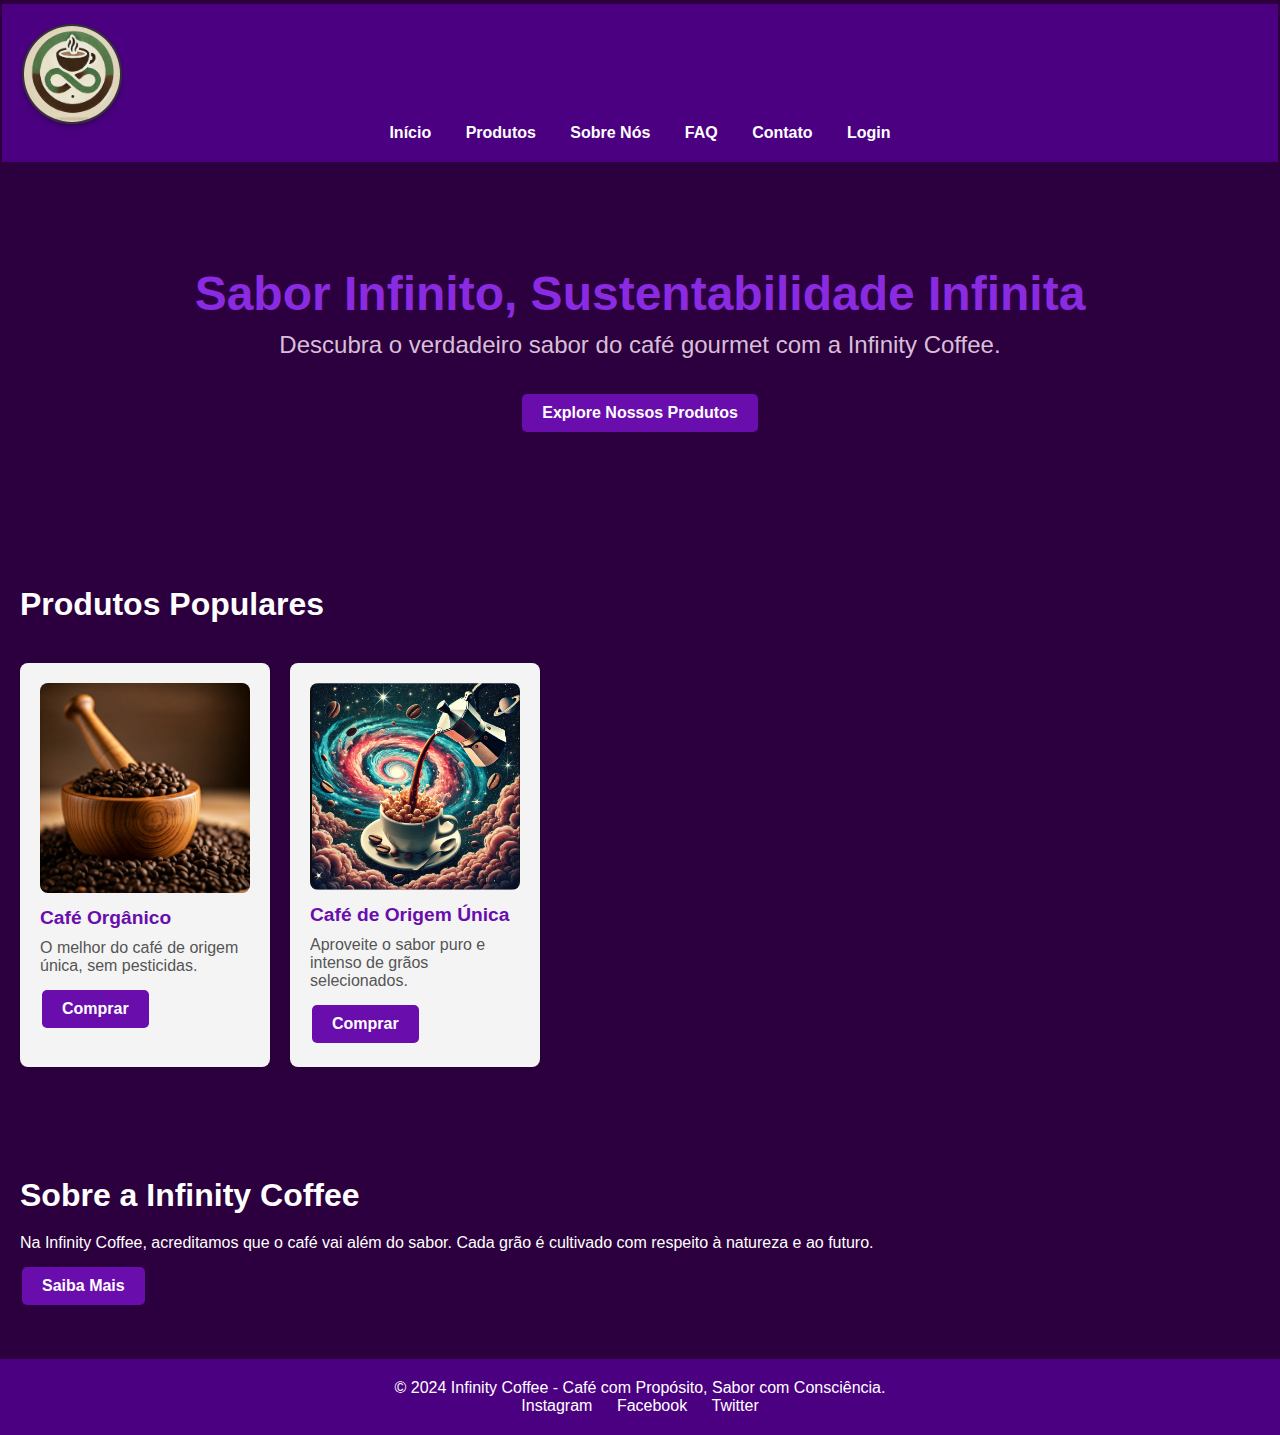
==== index.html @ 15611877 "Primeiro commit" ====
<!DOCTYPE html>
<html lang="pt-BR">
<head>
    <meta charset="UTF-8">
    <meta name="viewport" content="width=device-width, initial-scale=1.0">
    <meta name="description" content="Café gourmet Infinity Coffee - Sabor infinito, sustentabilidade infinita.">
    <meta name="keywords" content="café gourmet, café sustentável, café de origem única, grãos de café, Infinity Coffee">
    <title>Infinity Coffee - Café Gourmet e Sustentável</title>
    <link rel="stylesheet" href="styles.css">
    <script defer src="script.js"></script>
</head>
<body>
    <header>
        <nav>
            <a href="#" class="logo">
                <img src="/images/Logo.png" alt="Logo">
            </a>
            <ul>
                <li><a href="#home">Início</a></li>
                <li><a href="produto-detalhe.html">Produtos</a></li>
                <li><a href="#sobre-nos">Sobre Nós</a></li>
                <li><a href="faq.html">FAQ</a></li>
                <li><a href="contato.html">Contato</a></li>

                <!-- Exibe o nome do usuário ou opção de login -->
                <li id="user-info">
                    <a href="#" onclick="openLogin()">Entrar</a>
                </li>
            </ul>
        </nav>
    </header>

    <!-- Hero Section -->
    <section id="hero" class="hero">
        <div class="hero-content">
            <h1>Sabor Infinito, Sustentabilidade Infinita</h1>
            <p>Descubra o verdadeiro sabor do café gourmet com a Infinity Coffee.</p>
            <a href="#produtos" class="cta-button">Explore Nossos Produtos</a>
        </div>
    </section>

    <!-- Produtos -->
    <section id="produtos" class="produtos">
        <h2>Produtos Populares</h2>
        <div class="produtos-lista">
            <!-- Produto 1 -->
            <div class="produto-item">
                <img src="/images/cafe_organico.jfif" alt="Café Gourmet Orgânico">
                <h3>Café Orgânico</h3>
                <p>O melhor do café de origem única, sem pesticidas.</p>
                <a href="produto-detalhe.html" class="cta-button">Comprar</a>
            </div>
            <!-- Produto 2 -->
            <div class="produto-item">
                <img src="/images/cafe_unico.png" alt="Café de Origem Única">
                <h3>Café de Origem Única</h3>
                <p>Aproveite o sabor puro e intenso de grãos selecionados.</p>
                <a href="produto-detalhe.html" class="cta-button">Comprar</a>
            </div>
        </div>
    </section>

    <!-- Sobre Nós -->
    <section id="sobre-nos" class="sobre-nos">
        <h2>Sobre a Infinity Coffee</h2>
        <p>Na Infinity Coffee, acreditamos que o café vai além do sabor. Cada grão é cultivado com respeito à natureza e ao futuro.</p>
        <a href="sobre-nos.html" class="cta-button">Saiba Mais</a>
    </section>

    <footer>
        <div class="footer-content">
            <p>&copy; 2024 Infinity Coffee - Café com Propósito, Sabor com Consciência.</p>
            <div class="social-media">
                <a href="#" target="_blank">Instagram</a>
                <a href="#" target="_blank">Facebook</a>
                <a href="#" target="_blank">Twitter</a>
            </div>
        </div>
    </footer>

    <!-- Modal de Login -->
    <div id="loginModal" class="modal">
        <div class="modal-content">
            <h2>Login</h2>
            <input type="text" id="loginEmail" placeholder="Email" />
            <input type="password" id="loginPassword" placeholder="Senha" />
            <button onclick="login()">Entrar</button>
            <p>Não tem uma conta? <a href="#" onclick="openSignup()">Cadastre-se</a></p>
        </div>
    </div>

    <!-- Modal de Cadastro -->
    <div id="signupModal" class="modal">
        <div class="modal-content">
            <h2>Cadastro</h2>
            <input type="text" id="signupName" placeholder="Nome" />
            <input type="email" id="signupEmail" placeholder="Email" />
            <input type="password" id="signupPassword" placeholder="Senha" />
            <input type="text" id="signupAddress" placeholder="Endereço" />
            <button onclick="signup()">Cadastrar</button>
            <p>Já tem uma conta? <a href="#" onclick="closeSignup()">Entrar</a></p>
        </div>
    </div>

</body>
</html>
---- styles.css ----
/* Reset básico de estilos */
* {
    margin: 0;
    padding: 0;
    box-sizing: border-box;
}

/* Corpo e tipografia */
body {
    font-family: 'Arial', sans-serif;
    color: #fff;  /* Texto branco para contraste */
    background-color: #2C003E; /* Fundo preto com um tom de roxo */
}

/* Header e Navegação */
header {
    background-color: #4B0082;  /* Roxo escuro */
    padding: 20px;
    flex-direction: column;
    margin: 4px 2px;
}

nav ul {
    list-style-type: none;
    text-align: center;
}

nav ul li {
    display: inline;
    margin: 0 15px;
    text-align: center;
}

nav ul li a {
    color: white;
    text-decoration: none;
    font-weight: bold;
}

/* Hero Section */
.hero {
    background-image: url('images/hero.jpg');
    background-size: cover;
    background-position: center;
    color: white;
    text-align: center;
    padding: 100px 20px;
}

.hero-content h1 {
    font-size: 3em;
    margin-bottom: 10px;
    color: #8A2BE2; /* Roxo vibrante */
}

.hero-content p {
    font-size: 1.5em;
    margin-bottom: 20px;
    color: #D8BFD8; /* Roxo mais suave */
}

.cta-button {
    background-color: #8A2BE2; /* Roxo vibrante */
    color: white;
    padding: 10px 30px;
    text-decoration: none;
    font-weight: bold;
    border-radius: 5px;
    transition: background-color 0.3s;
}

.cta-button:hover {
    background-color: #7A1EAB; /* Roxo escuro no hover */
}

/* Seção Produtos */
.produtos {
    padding: 50px 20px;
    background-color: #2C003E; /* Roxo escuro */
}

.produtos h2 {
    text-align: center;
    font-size: 2em;
    margin-bottom: 30px;
    color: white;
}

.produtos-lista {
    display: flex;
    justify-content: space-around;
    flex-wrap: wrap;
}

.produto-item {
    background-color: #2C003E; /* Fundo roxo mais escuro */
    padding: 20px;
    border-radius: 10px;
    box-shadow: 0 4px 8px rgba(0, 0, 0, 0.3);  /* Sombra sutil */
    text-align: center;
    width: 45%;
    margin: 10px 0;
    transition: transform 0.3s ease;
}

.produto-item img {
    width: 100%;
    height: auto;
    border-radius: 10px;
}

.produto-item:hover {
    transform: translateY(-5px);
}
.cta-button {
    background-color: #4CAF50; /* Verde */
    color: white;
    padding: 15px 32px;
    text-align: center;
    text-decoration: none;
    display: inline-block;
    font-size: 16px;
    margin: 4px 2px;
    cursor: pointer; 
      
}

/* Seção Sobre Nós */
.sobre-nos {
    background-color: #2C003E; /* Fundo roxo mais escuro */
    padding: 50px 20px;
    text-align: center;
}

.sobre-nos h2 {
    font-size: 2em;
    margin-bottom: 20px;
    color: white;
}

footer {
    background-color: #4B0082;  /* Roxo escuro */
    padding: 20px;
    color: white;
    text-align: center;
}

footer .social-media a {
    margin: 0 10px;
    color: white;
    text-decoration: none;
}

footer .social-media a:hover {
    text-decoration: underline;
}

nav .logo {
    display: flex;
    align-items: center; /* Centraliza verticalmente no nav */
    max-width: 100px; /* Limita o tamanho máximo do contêiner */
  }
  
  nav .logo img {
    width: 100%; /* Ocupa todo o espaço do contêiner */
    height: auto; /* Mantém a proporção */
    border-radius: 10px;
    border-radius: 50%;
    box-shadow: 0 4px 6px rgba(0, 0, 0, 0.2);
    border: 2px solid #333; 
  }
/* Adicionando CSS para alinhar os textos à direita */
.sobre-nos {
    text-align: left; /* Alinha todo o conteúdo da seção à direita */
}

.sobre-nos h1, .sobre-nos h2, .sobre-nos p, .sobre-nos ul {
    text-align: left; /* Garante que cada elemento seja alinhado à direita */
}

.sobre-nos ul {
    list-style-position: inside; /* Melhora a aparência das listas */
}

/* Outros ajustes de responsividade e design podem ser feitos conforme necessário */
/* Estilo para a seção de produtos e serviços */
.produtos {
    text-align: left; /* Alinha todo o conteúdo da seção à direita */
}

.produtos h2 {
    text-align: left; /* Alinha o título à direita */
}

.produtos-lista {
    display: flex;
    flex-wrap: wrap;
    justify-content: flex-start;
    gap: 20px;
}

.produto-item {
    background-color: #f4f4f4;
    padding: 20px;
    width: 250px;
    text-align: left;
    border-radius: 8px;
    box-shadow: 0 2px 10px rgba(0, 0, 0, 0.1);
}

.produto-item img {
    width: 100%;
    height: auto;
    border-radius: 8px;
}

.produto-item h3 {
    color: #6a0dad;
    margin: 10px 0;
    font-size: 1.2em;
}

.produto-item p {
    font-size: 1em;
    color: #555;
}

.produto-item .preco {
    font-size: 1.3em;
    color: #6a0dad; /* Cor para o preço */
    font-weight: bold;
    margin-top: 10px;
}

.cta-button {
    display: inline-block;
    margin-top: 15px;
    padding: 10px 20px;
    background-color: #6a0dad;
    color: #fff;
    text-decoration: none;
    border-radius: 5px;
}

.cta-button:hover {
    background-color: #530a8a;
}

/* Estilos para a seção FAQ */
.faq {
    padding: 50px 20px;
    text-align: left; /* Alinha o texto à direita */
/* Define a direção da escrita da direita para a esquerda */
}

.faq h2 {
    font-size: 2em;
    margin-bottom: 20px;
}

.faq-item {
    margin-bottom: 20px;
}

.faq-question {
    width: 100%;
    padding: 15px;
    background-color: #6a0dad;
    color: white;
    font-size: 1.2em;
    text-align: left;
    border: none;
    border-radius: 5px;
    cursor: pointer;
}

.faq-question:hover {
    background-color: #530a8a;
}

.faq-answer {
    padding: 15px;
    background-color: #f1f1f1;
    border: 1px solid #ccc;
    border-radius: 5px;
    display: none; /* Inicialmente escondido */
    margin-top: 10px;
    color: #6a0dad;
}
/* Estilos para os modais de Login e Cadastro */
.modal {
    display: none;
    position: fixed;
    z-index: 1;
    left: 0;
    top: 0;
    width: 100%;
    height: 100%;
    overflow: auto;
    background-color: rgb(0, 0, 0);
    background-color: rgba(0, 0, 0, 0.4);
}

.modal-content {
    background-color: #fefefe;
    margin: 15% auto;
    padding: 20px;
    border: 1px solid #888;
    width: 80%;
    max-width: 400px;
}

.modal input {
    width: 100%;
    padding: 10px;
    margin: 10px 0;
    border-radius: 5px;
}

.modal button {
    width: 100%;
    padding: 10px;
    background-color: #6a0dad;
    color: white;
    border: none;
    border-radius: 5px;
    cursor: pointer;
}

.modal button:hover {
    background-color: #530a8a;
}
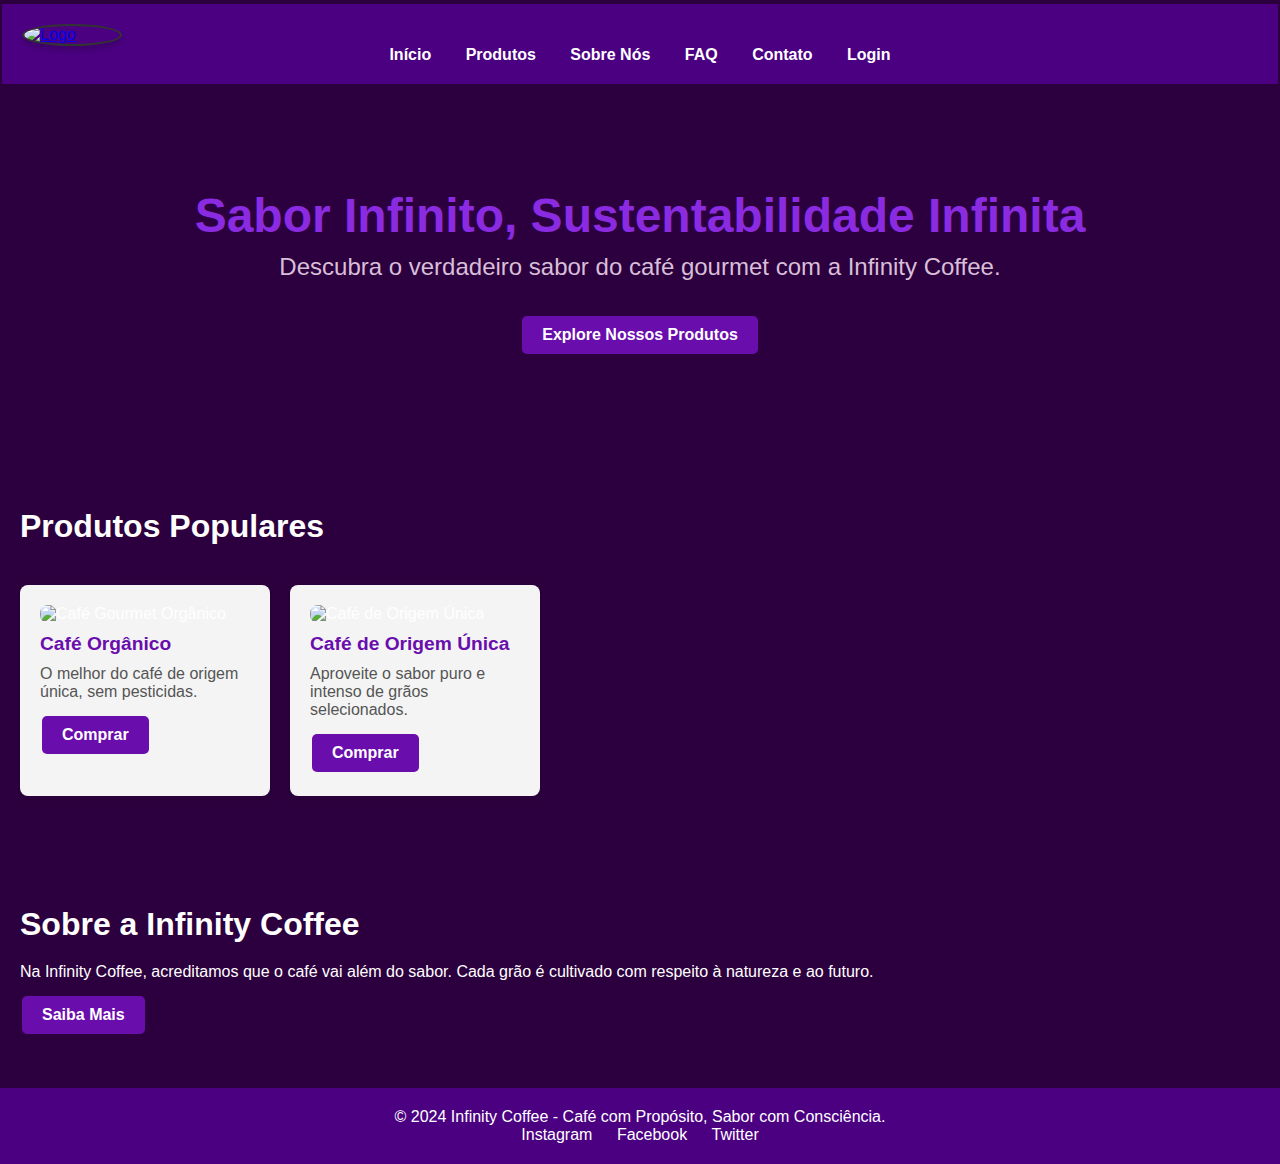
==== commit b1f65476: "Imagens" ====
--- a/index.html
+++ b/index.html
@@ -13,7 +13,7 @@
     <header>
         <nav>
             <a href="#" class="logo">
-                <img src="/images/Logo.png" alt="Logo">
+                <img src="....../images/Logo.png" alt="Logo">
             </a>
             <ul>
                 <li><a href="#home">Início</a></li>
@@ -45,14 +45,14 @@
         <div class="produtos-lista">
             <!-- Produto 1 -->
             <div class="produto-item">
-                <img src="/images/cafe_organico.jfif" alt="Café Gourmet Orgânico">
+                <img src="....../images/cafe_organico.jfif" alt="Café Gourmet Orgânico">
                 <h3>Café Orgânico</h3>
                 <p>O melhor do café de origem única, sem pesticidas.</p>
                 <a href="produto-detalhe.html" class="cta-button">Comprar</a>
             </div>
             <!-- Produto 2 -->
             <div class="produto-item">
-                <img src="/images/cafe_unico.png" alt="Café de Origem Única">
+                <img src="....../images/cafe_unico.png" alt="Café de Origem Única">
                 <h3>Café de Origem Única</h3>
                 <p>Aproveite o sabor puro e intenso de grãos selecionados.</p>
                 <a href="produto-detalhe.html" class="cta-button">Comprar</a>
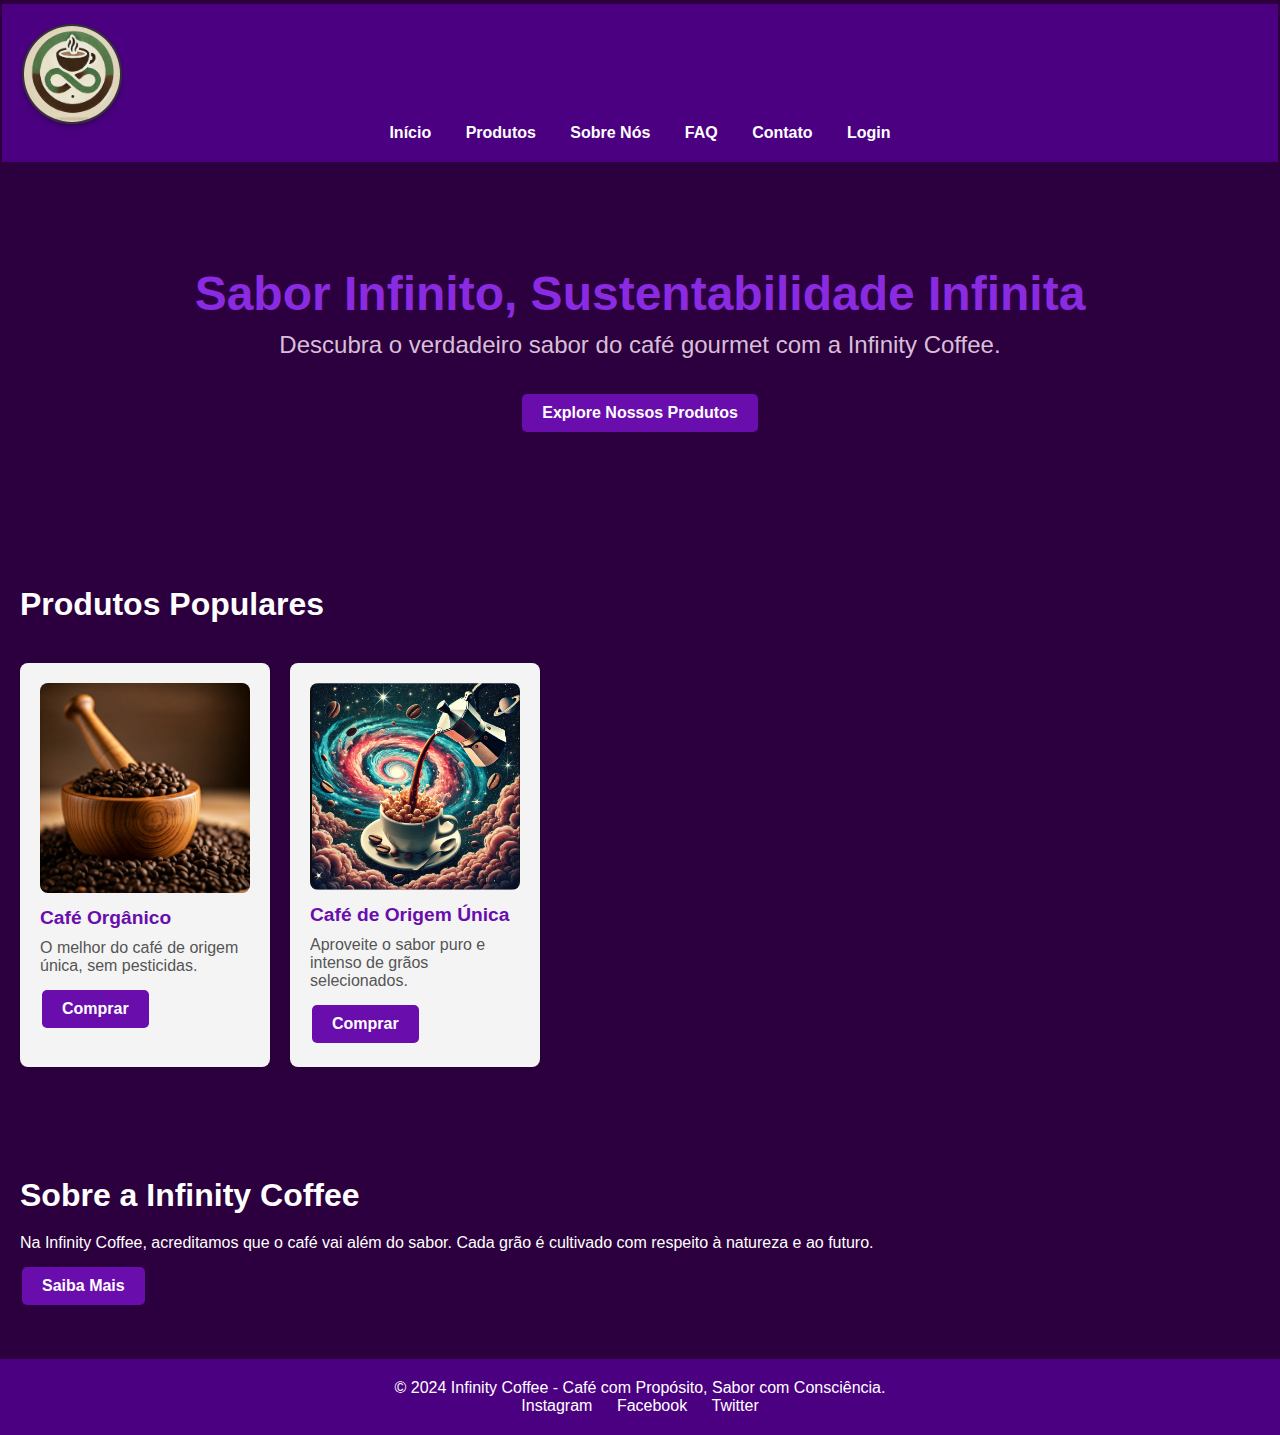
==== commit 49c8dd28: "Imagens" ====
--- a/index.html
+++ b/index.html
@@ -13,7 +13,7 @@
     <header>
         <nav>
             <a href="#" class="logo">
-                <img src="....../images/Logo.png" alt="Logo">
+                <img src="../images/Logo.png" alt="Logo">
             </a>
             <ul>
                 <li><a href="#home">Início</a></li>
@@ -45,14 +45,14 @@
         <div class="produtos-lista">
             <!-- Produto 1 -->
             <div class="produto-item">
-                <img src="....../images/cafe_organico.jfif" alt="Café Gourmet Orgânico">
+                <img src="../images/cafe_organico.jfif" alt="Café Gourmet Orgânico">
                 <h3>Café Orgânico</h3>
                 <p>O melhor do café de origem única, sem pesticidas.</p>
                 <a href="produto-detalhe.html" class="cta-button">Comprar</a>
             </div>
             <!-- Produto 2 -->
             <div class="produto-item">
-                <img src="....../images/cafe_unico.png" alt="Café de Origem Única">
+                <img src="../images/cafe_unico.png" alt="Café de Origem Única">
                 <h3>Café de Origem Única</h3>
                 <p>Aproveite o sabor puro e intenso de grãos selecionados.</p>
                 <a href="produto-detalhe.html" class="cta-button">Comprar</a>
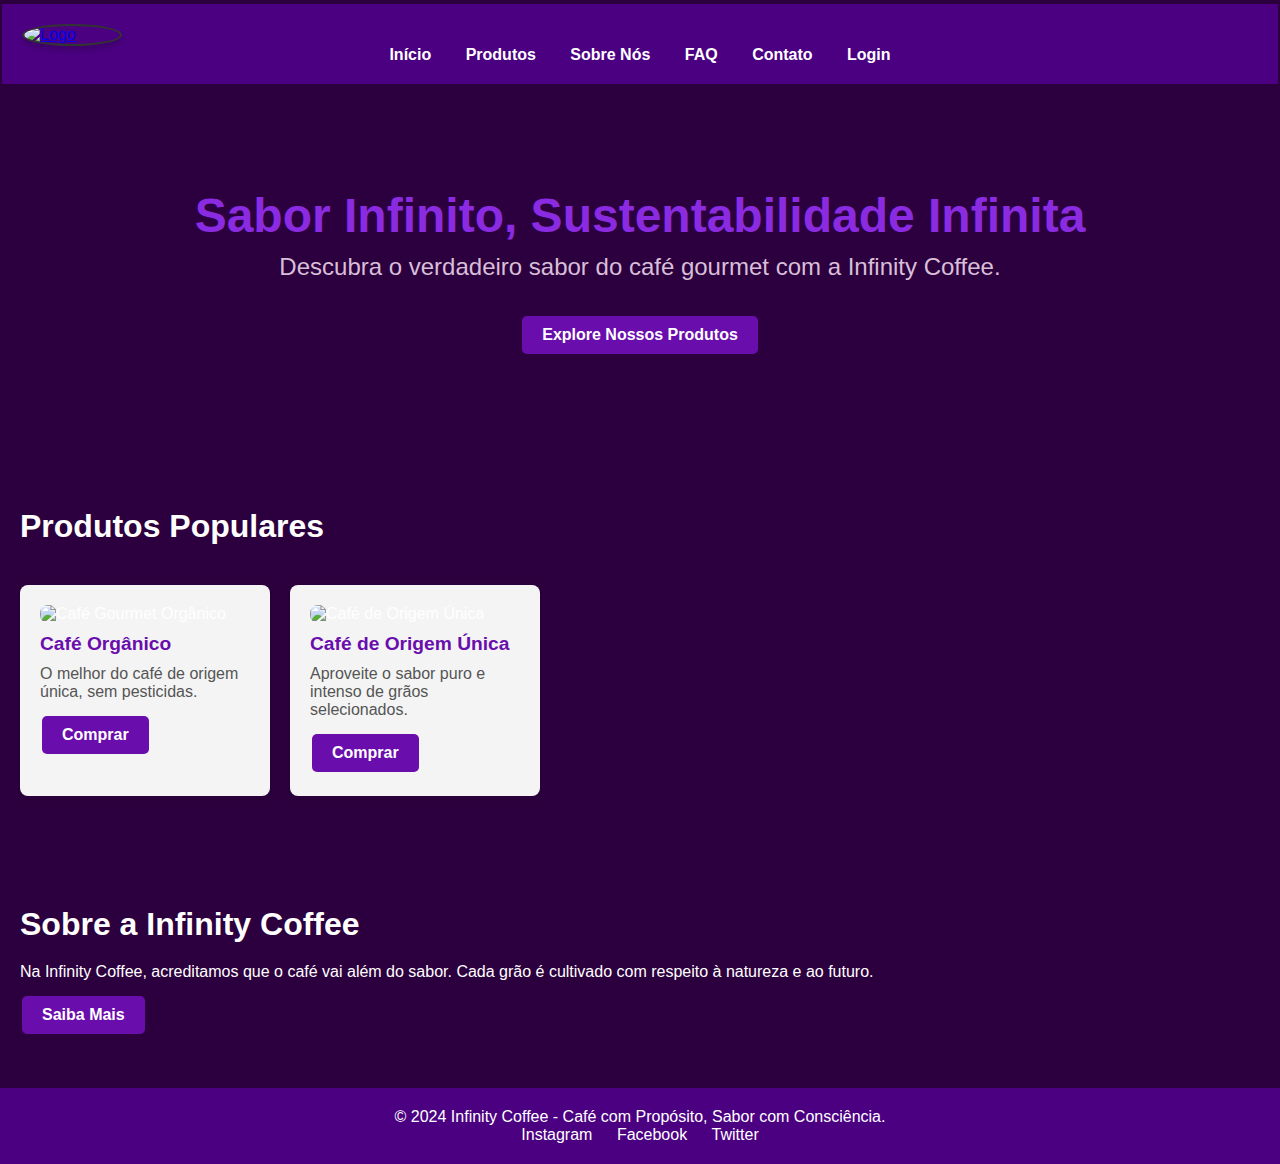
==== commit cd34785c: "image" ====
--- a/index.html
+++ b/index.html
@@ -13,7 +13,7 @@
     <header>
         <nav>
             <a href="#" class="logo">
-                <img src="../images/Logo.png" alt="Logo">
+                <img src="..Logo.png" alt="Logo">
             </a>
             <ul>
                 <li><a href="#home">Início</a></li>
@@ -45,14 +45,14 @@
         <div class="produtos-lista">
             <!-- Produto 1 -->
             <div class="produto-item">
-                <img src="../images/cafe_organico.jfif" alt="Café Gourmet Orgânico">
+                <img src="..cafe_organico.jfif" alt="Café Gourmet Orgânico">
                 <h3>Café Orgânico</h3>
                 <p>O melhor do café de origem única, sem pesticidas.</p>
                 <a href="produto-detalhe.html" class="cta-button">Comprar</a>
             </div>
             <!-- Produto 2 -->
             <div class="produto-item">
-                <img src="../images/cafe_unico.png" alt="Café de Origem Única">
+                <img src="..cafe_unico.png" alt="Café de Origem Única">
                 <h3>Café de Origem Única</h3>
                 <p>Aproveite o sabor puro e intenso de grãos selecionados.</p>
                 <a href="produto-detalhe.html" class="cta-button">Comprar</a>
